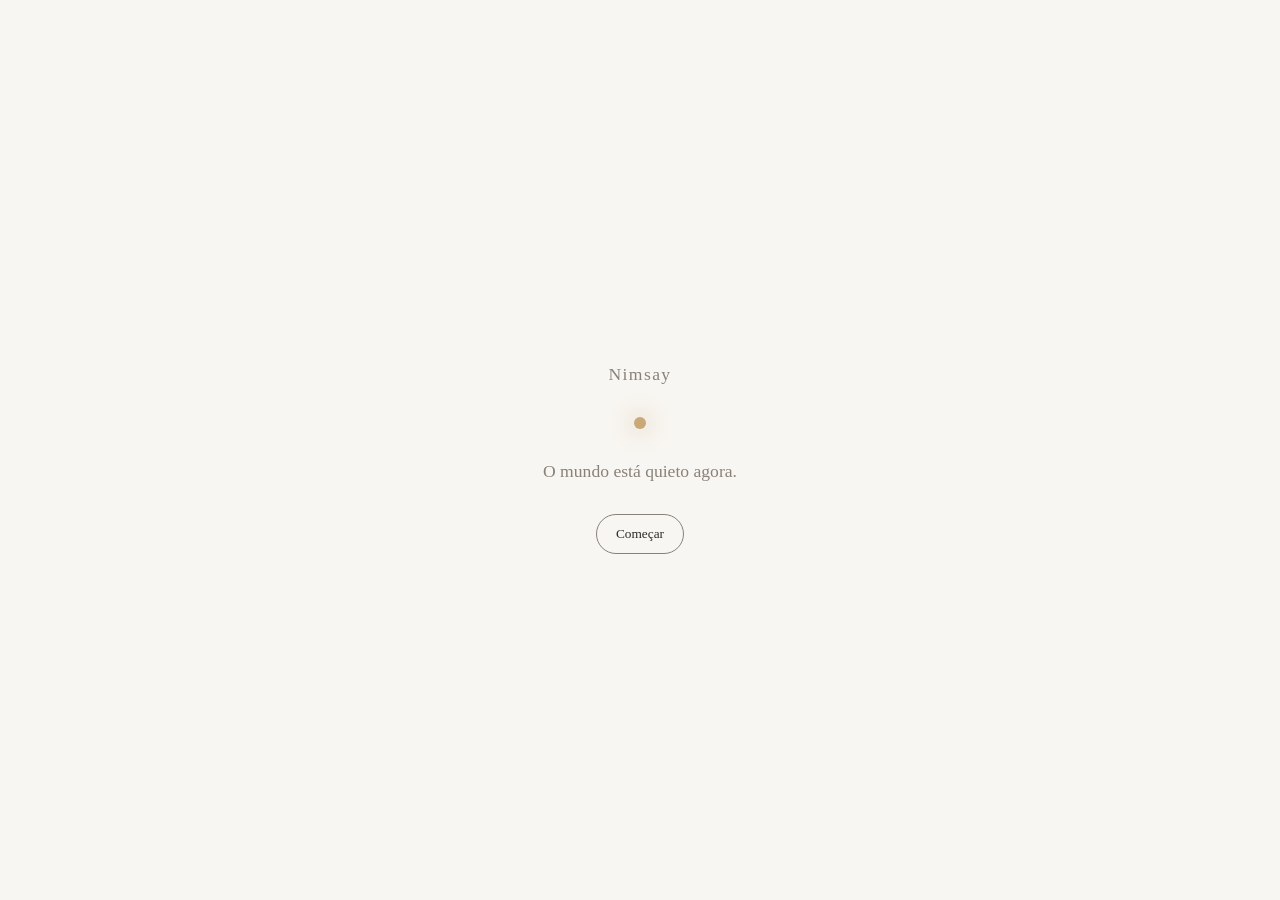
==== prototype/index.html @ 4e82e65d "adiciona entradas por data, arquivo de paginas, favicon e inclui ajustes de codigo" ====
<!DOCTYPE html>
<html lang="pt-BR">
<head>
  <meta charset="UTF-8" />

  <meta
    name="viewport"
    content="width=device-width, initial-scale=1.0, viewport-fit=cover"
  />

  <title>Nimsay</title>

  <link rel="icon" type="image/svg+xml" href="./favicon.svg" />
  <link rel="stylesheet" href="style.css" />
</head>

<body>
  <main class="container">

    <!-- Tela inicial -->
    <section id="welcome" class="welcome">
      <p class="brand">Nimsay</p>

      <div class="light-dot"></div>

      <p class="small-text">
        O mundo está quieto agora.
      </p>

      <button id="beginButton" type="button">
        Começar
      </button>
    </section>

    <!-- Área de escrita -->
    <section id="writingArea" class="writing-area hidden">

      <header class="topbar">
        <span id="dateText"></span>

        <div class="topbar-actions">
          <button
            id="todayButton"
            class="text-button hidden"
            type="button"
          >
            Hoje
          </button>

          <button
            id="archiveButton"
            class="text-button"
            type="button"
          >
            Páginas
          </button>

          <button id="themeButton" type="button">
            Modo escuro
          </button>
        </div>
      </header>

      <article class="paper">
        <div class="question-area">
          <p id="question" class="question">
            O que ainda não encontrou palavras?
          </p>

          <button
            id="newQuestionButton"
            class="question-button"
            type="button"
          >
            outra pergunta
          </button>
        </div>

        <textarea
          id="entry"
          placeholder="Escreva aqui, sem pressa..."
          aria-label="Página de escrita"
        ></textarea>

        <p id="saveStatus" class="save-status">
          Guardado neste navegador.
        </p>
      </article>

    </section>

    <!-- Área de páginas anteriores -->
    <section
      id="archiveArea"
      class="archive-area hidden"
      aria-labelledby="archiveTitle"
    >
      <div class="archive-panel">

        <header class="archive-header">
          <button
            id="backToWritingButton"
            class="text-button"
            type="button"
          >
            Voltar
          </button>

          <h1 id="archiveTitle">Páginas</h1>
        </header>

        <p class="archive-description">
          Palavras guardadas em outros dias.
        </p>

        <div
          id="entriesList"
          class="entries-list"
        ></div>

        <p
          id="emptyArchive"
          class="empty-archive hidden"
        >
          Ainda não há outras páginas guardadas.
        </p>

      </div>
    </section>

  </main>

  <script src="script.js"></script>
</body>
</html>
---- prototype/style.css ----
:root {
  --background: #f8f6f2;
  --paper: #fffdf9;
  --text: #2d2b2a;
  --muted: #8a8178;
  --accent: #c8a977;
}

body.dark {
  --background: #191816;
  --paper: #24221f;
  --text: #ece8e1;
  --muted: #aaa197;
  --accent: #d8b97f;
}

* {
  box-sizing: border-box;
}

body {
  margin: 0;
  font-family: Georgia, "Times New Roman", serif;
  background: var(--background);
  color: var(--text);

  min-height: 100vh;
  min-height: 100dvh;

  -webkit-text-size-adjust: 100%;
}

.container {
  width: 100%;
  min-height: 100vh;
  min-height: 100dvh;

  display: flex;
  flex-direction: column;
  justify-content: center;
  align-items: center;
}

/* Tela inicial */

.welcome {
  text-align: center;
  padding: 2rem;
}

.light-dot {
  width: 12px;
  height: 12px;
  background: var(--accent);
  border-radius: 50%;
  margin: 0 auto 2rem;
  box-shadow: 0 0 24px var(--accent);
}

.small-text {
  color: var(--muted);
  font-size: 1.1rem;
  margin-bottom: 2rem;
}

button {
  background: transparent;
  color: var(--text);
  border: 1px solid var(--muted);
  padding: 0.7rem 1.2rem;
  border-radius: 999px;
  cursor: pointer;
  font-family: inherit;
  transition: 0.2s ease;
}

button:hover {
  border-color: var(--accent);
  color: var(--accent);
}

/* Área de escrita */

.writing-area {
  width: 100%;
  max-width: 850px;
  padding: 2rem;
}

.topbar {
  display: flex;
  justify-content: space-between;
  align-items: center;
  color: var(--muted);
  font-size: 0.9rem;
  margin-bottom: 1.5rem;
}

.paper {
  background: var(--paper);
  min-height: 70vh;
  padding: 4rem;
  border-radius: 8px;
  box-shadow: 0 20px 60px rgba(0, 0, 0, 0.08);
}

.question-area {
  margin-bottom: 2rem;
}

.question {
  color: var(--muted);
  font-size: 1.1rem;
  margin-bottom: 0.75rem;
}

.question-button {
  border: none;
  padding: 0;
  color: var(--muted);
  font-size: 0.85rem;
  opacity: 0.7;
  border-radius: 0;
}

.question-button:hover {
  color: var(--accent);
  opacity: 1;
}

textarea {
  width: 100%;
  min-height: 420px;
  background: transparent;
  border: none;
  outline: none;
  resize: none;
  color: var(--text);
  font-family: Georgia, "Times New Roman", serif;
  font-size: 1.25rem;
  line-height: 1.8;
}

textarea::placeholder {
  color: var(--muted);
  opacity: 0.7;
}

.save-status {
  color: var(--muted);
  font-size: 0.85rem;
  margin-top: 1rem;
}

.brand {
  font-size: 1.1rem;
  letter-spacing: 0.08em;
  color: var(--muted);
  margin-bottom: 2rem;
}

.topbar-actions {
  display: flex;
  align-items: center;
  gap: 0.5rem;
}

.text-button {
  border: none;
  border-radius: 0;
  padding: 0.5rem;
  color: var(--muted);
}

.text-button:hover {
  color: var(--accent);
}

.archive-area {
  width: 100%;
  max-width: 850px;
  padding: 2rem;
}

.archive-panel {
  min-height: 70vh;
  padding: 3rem 4rem;

  background: var(--paper);
  border-radius: 8px;
  box-shadow: 0 20px 60px rgba(0, 0, 0, 0.08);
}

.archive-header {
  display: flex;
  align-items: center;
  gap: 1.5rem;
}

.archive-header h1 {
  margin: 0;
  font-size: 1.5rem;
  font-weight: normal;
}

.archive-description {
  margin: 1rem 0 2.5rem;
  color: var(--muted);
}

.entries-list {
  display: flex;
  flex-direction: column;
}

.entry-card {
  width: 100%;
  padding: 1.25rem 0;

  display: block;
  text-align: left;

  border: none;
  border-bottom: 1px solid color-mix(
    in srgb,
    var(--muted) 25%,
    transparent
  );
  border-radius: 0;

  background: transparent;
}

.entry-card:first-child {
  border-top: 1px solid color-mix(
    in srgb,
    var(--muted) 25%,
    transparent
  );
}

.entry-date {
  display: block;
  margin-bottom: 0.45rem;

  color: var(--text);
  font-size: 1rem;
}

.entry-preview {
  display: block;

  color: var(--muted);
  font-size: 0.9rem;
  line-height: 1.5;

  white-space: nowrap;
  overflow: hidden;
  text-overflow: ellipsis;
}

.empty-archive {
  color: var(--muted);
  line-height: 1.6;
}

@media (max-width: 720px) {
  body {
    overflow-x: hidden;
  }
  .container {
    width: 100%;
    min-height: 100vh;
    min-height: 100dvh;

    flex-direction: column;
    align-items: stretch;
    justify-content: flex-start;
  }

  .welcome {
    width: 100%;
    min-height: 100vh;
    min-height: 100dvh;

    display: flex;
    flex-direction: column;
    align-items: center;
    justify-content: center;

    padding:
      max(1.5rem, env(safe-area-inset-top))
      max(1.25rem, env(safe-area-inset-right))
      max(1.5rem, env(safe-area-inset-bottom))
      max(1.25rem, env(safe-area-inset-left));
  }

  .writing-area {
    width: 100%;
    max-width: none;
    min-width: 0;

    padding:
      max(0.9rem, env(safe-area-inset-top))
      max(0.8rem, env(safe-area-inset-right))
      max(1rem, env(safe-area-inset-bottom))
      max(0.8rem, env(safe-area-inset-left));
  }

  .topbar {
    gap: 0.75rem;
    margin-bottom: 0.9rem;
    padding: 0 0.2rem;
  }

  .topbar button {
    min-height: 44px;
    padding: 0.55rem 0.85rem;
  }

  .paper {
    min-height: calc(100dvh - 5.5rem);

    padding: 2rem 1.3rem;
    border-radius: 12px;

    box-shadow: 0 10px 30px rgba(0, 0, 0, 0.06);
  }

  .question-area {
    margin-bottom: 1.5rem;
  }

  .question {
    font-size: 1rem;
    line-height: 1.55;
    margin-bottom: 0.4rem;
  }

  .question-button {
    min-height: 44px;
    padding: 0.5rem 0;

    display: inline-flex;
    align-items: center;

    font-size: 0.85rem;
  }

  textarea {
    min-height: 58dvh;

    font-size: 1.08rem;
    line-height: 1.75;
  }

  .save-status {
    margin-top: 1.25rem;
    line-height: 1.5;
  }
}

.topbar {
  flex-wrap: wrap;
}

.topbar-actions {
  gap: 0.2rem;
}

.topbar-actions button {
  min-height: 44px;
}

.archive-area {
  width: 100%;
  max-width: none;

  padding:
    max(0.75rem, env(safe-area-inset-top))
    max(0.7rem, env(safe-area-inset-right))
    max(0.9rem, env(safe-area-inset-bottom))
    max(0.7rem, env(safe-area-inset-left));
}

.archive-panel {
  min-height: calc(100dvh - 1.5rem);
  padding: 2rem 1.3rem;
  border-radius: 12px;
}

.archive-header {
  gap: 1rem;
}

.archive-header h1 {
  font-size: 1.3rem;
}

.archive-description {
  margin-bottom: 2rem;
}

.entry-card {
  min-height: 72px;
  padding: 1rem 0;
}

@media (max-width: 390px) {
  .writing-area {
    padding-left: 0.55rem;
    padding-right: 0.55rem;
  }

  .paper {
    padding: 1.6rem 1.05rem;
    border-radius: 10px;
  }

  .topbar {
    font-size: 0.82rem;
  }

  textarea {
    font-size: 1rem;
    line-height: 1.7;
  }

  .question {
    font-size: 0.95rem;
  }
}

.archive-area {
  padding-left: 0.5rem;
  padding-right: 0.5rem;
}

.archive-panel {
  padding: 1.6rem 1rem;
  border-radius: 10px;
}

.topbar-actions {
  width: 100%;
  justify-content: flex-end;
}

.hidden {
  display: none !important;
}
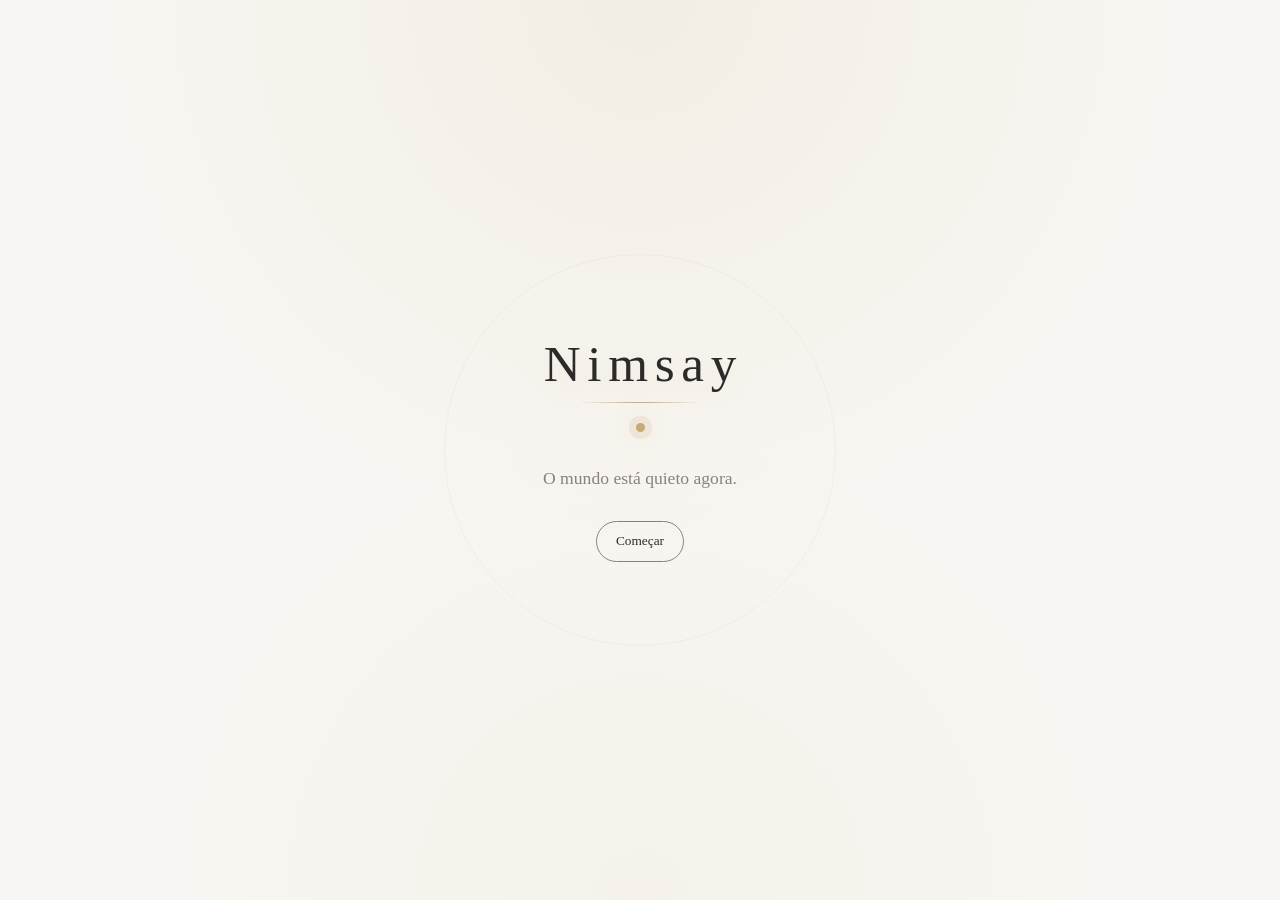
==== commit eea98f9f: "Refina interface e experiência de escrita" ====
--- a/prototype/index.html
+++ b/prototype/index.html
@@ -11,7 +11,7 @@
   <title>Nimsay</title>
 
   <link rel="icon" type="image/svg+xml" href="./favicon.svg" />
-  <link rel="stylesheet" href="style.css" />
+  <link rel="stylesheet" href="style.css?v=7" />
 </head>
 
 <body>
@@ -36,15 +36,18 @@
     <section id="writingArea" class="writing-area hidden">
 
       <header class="topbar">
-        <span id="dateText"></span>
+        <div class="topbar-identity">
+          <span class="topbar-brand">Nimsay</span>
+          <span id="dateText"></span>
+        </div>
 
         <div class="topbar-actions">
           <button
-            id="todayButton"
-            class="text-button hidden"
+            id="newWritingButton"
+            class="text-button"
             type="button"
           >
-            Hoje
+            Nova escrita
           </button>
 
           <button
@@ -62,6 +65,21 @@
       </header>
 
       <article class="paper">
+        <p
+          id="writingNotice"
+          class="writing-notice"
+          aria-live="polite"
+        ></p>
+
+        <input
+          id="writingTitle"
+          class="writing-title"
+          type="text"
+          placeholder="Um nome para esta escrita, se quiser..."
+          aria-label="Título da escrita"
+          autocomplete="off"
+        />
+
         <div class="question-area">
           <p id="question" class="question">
             O que ainda não encontrou palavras?
@@ -71,8 +89,10 @@
             id="newQuestionButton"
             class="question-button"
             type="button"
+            aria-label="Mostrar outra pergunta"
+            title="Outra pergunta"
           >
-            outra pergunta
+            <span aria-hidden="true">↻</span>
           </button>
         </div>
 
@@ -82,9 +102,20 @@
           aria-label="Página de escrita"
         ></textarea>
 
-        <p id="saveStatus" class="save-status">
-          Guardado neste navegador.
-        </p>
+        <div class="writing-footer">
+          <p id="saveStatus" class="save-status">
+            Nada guardado ainda.
+          </p>
+
+          <button
+            id="finishButton"
+            class="text-button"
+            type="button"
+            disabled
+          >
+            Finalizar
+          </button>
+        </div>
       </article>
 
     </section>
@@ -107,10 +138,18 @@
           </button>
 
           <h1 id="archiveTitle">Páginas</h1>
+
+          <button
+            id="archiveNewWritingButton"
+            class="text-button archive-new-writing"
+            type="button"
+          >
+            Nova escrita
+          </button>
         </header>
 
         <p class="archive-description">
-          Palavras guardadas em outros dias.
+          Palavras guardadas em outros momentos.
         </p>
 
         <div
@@ -122,7 +161,7 @@
           id="emptyArchive"
           class="empty-archive hidden"
         >
-          Ainda não há outras páginas guardadas.
+          Ainda não há páginas guardadas.
         </p>
 
       </div>
@@ -130,6 +169,7 @@
 
   </main>
 
-  <script src="script.js"></script>
+  <script src="pdf-export.js"></script>
+  <script src="script.js?v=3"></script>
 </body>
-</html>+</html>
--- a/prototype/style.css
+++ b/prototype/style.css
@@ -4,6 +4,9 @@
   --text: #2d2b2a;
   --muted: #8a8178;
   --accent: #c8a977;
+  --accent-soft: rgba(200, 169, 119, 0.16);
+  --line: rgba(138, 129, 120, 0.2);
+  --paper-shadow: rgba(62, 51, 38, 0.09);
 }
 
 body.dark {
@@ -12,6 +15,9 @@
   --text: #ece8e1;
   --muted: #aaa197;
   --accent: #d8b97f;
+  --accent-soft: rgba(216, 185, 127, 0.12);
+  --line: rgba(170, 161, 151, 0.16);
+  --paper-shadow: rgba(0, 0, 0, 0.3);
 }
 
 * {
@@ -21,13 +27,30 @@
 body {
   margin: 0;
   font-family: Georgia, "Times New Roman", serif;
-  background: var(--background);
+  background:
+    radial-gradient(
+      circle at 50% 0,
+      color-mix(in srgb, var(--accent-soft) 70%, transparent),
+      transparent 34rem
+    ),
+    radial-gradient(
+      circle at 50% 100%,
+      color-mix(in srgb, var(--accent-soft) 38%, transparent),
+      transparent 30rem
+    ),
+    var(--background);
   color: var(--text);
 
   min-height: 100vh;
   min-height: 100dvh;
 
   -webkit-text-size-adjust: 100%;
+  transition: background-color 0.35s ease, color 0.35s ease;
+}
+
+::selection {
+  background: var(--accent-soft);
+  color: var(--text);
 }
 
 .container {
@@ -39,22 +62,41 @@
   flex-direction: column;
   justify-content: center;
   align-items: center;
+  overflow-x: clip;
 }
 
 /* Tela inicial */
 
 .welcome {
+  position: relative;
+  width: min(100%, 34rem);
   text-align: center;
-  padding: 2rem;
+  padding: 3rem;
+}
+
+.welcome::before {
+  content: "";
+  position: absolute;
+  left: 50%;
+  top: 50%;
+  width: min(68vw, 390px);
+  aspect-ratio: 1;
+  z-index: -1;
+  border: 1px solid var(--line);
+  border-radius: 50%;
+  transform: translate(-50%, -50%);
+  opacity: 0.38;
 }
 
 .light-dot {
-  width: 12px;
-  height: 12px;
+  width: 9px;
+  height: 9px;
   background: var(--accent);
   border-radius: 50%;
-  margin: 0 auto 2rem;
-  box-shadow: 0 0 24px var(--accent);
+  margin: 0 auto 2.25rem;
+  box-shadow:
+    0 0 0 7px var(--accent-soft),
+    0 0 30px var(--accent);
 }
 
 .small-text {
@@ -71,12 +113,37 @@
   border-radius: 999px;
   cursor: pointer;
   font-family: inherit;
-  transition: 0.2s ease;
+  transition:
+    color 0.2s ease,
+    border-color 0.2s ease,
+    background-color 0.2s ease,
+    transform 0.2s ease;
 }
 
 button:hover {
   border-color: var(--accent);
   color: var(--accent);
+  background: var(--accent-soft);
+}
+
+button:focus-visible,
+input:focus-visible {
+  outline: 2px solid color-mix(in srgb, var(--accent) 72%, transparent);
+  outline-offset: 4px;
+}
+
+textarea:focus-visible {
+  outline: none;
+}
+
+button:disabled {
+  cursor: default;
+  opacity: 0.55;
+}
+
+button:disabled:hover {
+  border-color: var(--muted);
+  color: var(--text);
 }
 
 /* Área de escrita */
@@ -97,35 +164,90 @@
 }
 
 .paper {
+  position: relative;
   background: var(--paper);
   min-height: 70vh;
   padding: 4rem;
-  border-radius: 8px;
-  box-shadow: 0 20px 60px rgba(0, 0, 0, 0.08);
+  border: 1px solid var(--line);
+  border-radius: 12px;
+  box-shadow:
+    0 1px 0 rgba(255, 255, 255, 0.5) inset,
+    0 22px 64px var(--paper-shadow);
+  transition:
+    background-color 0.35s ease,
+    border-color 0.35s ease,
+    box-shadow 0.35s ease;
+}
+
+.writing-title {
+  width: 100%;
+  margin: 0 0 2.5rem;
+  padding: 0;
+
+  background: transparent;
+  border: none;
+  outline: none;
+
+  color: var(--text);
+  font-family: Georgia, "Times New Roman", serif;
+  font-size: 1.55rem;
+  line-height: 1.4;
+  border-bottom: 1px solid transparent;
+  transition:
+    border-color 0.2s ease,
+    color 0.2s ease;
+}
+
+.writing-title:focus-visible {
+  outline: none;
+  border-bottom-color: var(--line);
+}
+
+.writing-title::placeholder {
+  color: var(--muted);
+  opacity: 0.65;
 }
 
 .question-area {
   margin-bottom: 2rem;
+  display: flex;
+  align-items: flex-start;
+  justify-content: space-between;
+  gap: 1rem;
 }
 
 .question {
+  flex: 1;
   color: var(--muted);
   font-size: 1.1rem;
-  margin-bottom: 0.75rem;
+  line-height: 1.55;
+  margin: 0;
 }
 
 .question-button {
-  border: none;
+  width: 2rem;
+  min-width: 2rem;
+  height: 2rem;
   padding: 0;
-  color: var(--muted);
-  font-size: 0.85rem;
-  opacity: 0.7;
-  border-radius: 0;
+
+  display: inline-flex;
+  align-items: center;
+  justify-content: center;
+
+  border: 1px solid transparent;
+  color: var(--muted);
+  font-size: 1.15rem;
+  line-height: 1;
+  opacity: 0.65;
+  border-radius: 50%;
 }
 
 .question-button:hover {
   color: var(--accent);
+  border-color: var(--line);
+  background: var(--accent-soft);
   opacity: 1;
+  transform: rotate(24deg);
 }
 
 textarea {
@@ -139,6 +261,68 @@
   font-family: Georgia, "Times New Roman", serif;
   font-size: 1.25rem;
   line-height: 1.8;
+
+  scrollbar-width: thin;
+  scrollbar-color: transparent transparent;
+  transition: scrollbar-color 0.25s ease;
+}
+
+.writing-notice {
+  position: absolute;
+  top: 1.25rem;
+  left: 50%;
+  margin: 0;
+  padding: 0.35rem 0.7rem;
+
+  color: var(--muted);
+  background: color-mix(in srgb, var(--paper) 88%, transparent);
+  border: 1px solid var(--line);
+  border-radius: 999px;
+
+  font-size: 0.72rem;
+  letter-spacing: 0.08em;
+  text-transform: lowercase;
+
+  opacity: 0;
+  transform: translate(-50%, -4px);
+  pointer-events: none;
+  transition:
+    opacity 0.25s ease,
+    transform 0.25s ease;
+}
+
+.writing-notice.visible {
+  opacity: 1;
+  transform: translate(-50%, 0);
+}
+
+textarea:hover,
+textarea:focus {
+  scrollbar-color:
+    color-mix(in srgb, var(--accent) 72%, transparent)
+    transparent;
+}
+
+textarea::-webkit-scrollbar {
+  width: 7px;
+}
+
+textarea::-webkit-scrollbar-track {
+  background: transparent;
+}
+
+textarea::-webkit-scrollbar-thumb {
+  background: transparent;
+  border-radius: 999px;
+}
+
+textarea:hover::-webkit-scrollbar-thumb,
+textarea:focus::-webkit-scrollbar-thumb {
+  background: color-mix(in srgb, var(--accent) 72%, transparent);
+}
+
+textarea::-webkit-scrollbar-thumb:hover {
+  background: var(--accent);
 }
 
 textarea::placeholder {
@@ -149,14 +333,68 @@
 .save-status {
   color: var(--muted);
   font-size: 0.85rem;
+  margin: 0;
+}
+
+.writing-footer {
   margin-top: 1rem;
+
+  display: flex;
+  align-items: center;
+  justify-content: space-between;
+  gap: 1rem;
 }
 
 .brand {
-  font-size: 1.1rem;
-  letter-spacing: 0.08em;
-  color: var(--muted);
-  margin-bottom: 2rem;
+  position: relative;
+  width: fit-content;
+  margin: 0 auto 2.1rem;
+  color: var(--text);
+  font-size: clamp(2.2rem, 7vw, 3.2rem);
+  font-weight: normal;
+  letter-spacing: 0.13em;
+  line-height: 1;
+  text-indent: 0;
+  padding-left: 0.13em;
+  text-shadow: 0 10px 28px var(--accent-soft);
+}
+
+.brand::after {
+  content: "";
+  position: absolute;
+  left: 20%;
+  right: 20%;
+  bottom: -0.85rem;
+  height: 1px;
+  background: linear-gradient(
+    90deg,
+    transparent,
+    var(--accent),
+    transparent
+  );
+}
+
+.topbar-identity {
+  display: flex;
+  align-items: center;
+  gap: 0.8rem;
+}
+
+.topbar-brand {
+  color: var(--text);
+  font-size: 1.05rem;
+  letter-spacing: 0.11em;
+}
+
+.topbar-brand::after {
+  content: "";
+  display: inline-block;
+  width: 3px;
+  height: 3px;
+  margin-left: 0.8rem;
+  vertical-align: middle;
+  background: var(--accent);
+  border-radius: 50%;
 }
 
 .topbar-actions {
@@ -174,6 +412,7 @@
 
 .text-button:hover {
   color: var(--accent);
+  background: transparent;
 }
 
 .archive-area {
@@ -187,8 +426,31 @@
   padding: 3rem 4rem;
 
   background: var(--paper);
-  border-radius: 8px;
-  box-shadow: 0 20px 60px rgba(0, 0, 0, 0.08);
+  border: 1px solid var(--line);
+  border-radius: 12px;
+  box-shadow: 0 22px 64px var(--paper-shadow);
+}
+
+.welcome,
+.writing-area,
+.archive-area {
+  transition:
+    opacity 0.22s ease,
+    transform 0.22s ease,
+    filter 0.22s ease;
+}
+
+.view-entering {
+  opacity: 0;
+  transform: translateY(8px);
+  filter: blur(2px);
+}
+
+.view-leaving {
+  opacity: 0;
+  transform: translateY(-6px);
+  filter: blur(1px);
+  pointer-events: none;
 }
 
 .archive-header {
@@ -203,6 +465,10 @@
   font-weight: normal;
 }
 
+.archive-new-writing {
+  margin-left: auto;
+}
+
 .archive-description {
   margin: 1rem 0 2.5rem;
   color: var(--muted);
@@ -213,25 +479,18 @@
   flex-direction: column;
 }
 
-.entry-card {
-  width: 100%;
-  padding: 1.25rem 0;
-
-  display: block;
-  text-align: left;
-
-  border: none;
+.entry-row {
+  display: flex;
+  align-items: stretch;
+
   border-bottom: 1px solid color-mix(
     in srgb,
     var(--muted) 25%,
     transparent
   );
-  border-radius: 0;
-
-  background: transparent;
-}
-
-.entry-card:first-child {
+}
+
+.entry-row:first-child {
   border-top: 1px solid color-mix(
     in srgb,
     var(--muted) 25%,
@@ -239,12 +498,74 @@
   );
 }
 
+.entry-card {
+  width: auto;
+  min-width: 0;
+  flex: 1;
+  padding: 1.25rem 0;
+
+  display: block;
+  text-align: left;
+
+  border: none;
+  border-radius: 0;
+
+  background: transparent;
+}
+
+.entry-card:hover {
+  background: transparent;
+  transform: translateX(4px);
+}
+
+.download-button {
+  width: 48px;
+  min-width: 48px;
+  padding: 0;
+
+  display: inline-flex;
+  align-items: center;
+  justify-content: center;
+
+  border: none;
+  border-radius: 0;
+  color: var(--muted);
+  font-size: 1.15rem;
+}
+
+.download-button:hover {
+  border: none;
+  color: var(--accent);
+}
+
+.entry-meta {
+  display: flex;
+  align-items: center;
+  justify-content: space-between;
+  gap: 1rem;
+  margin-bottom: 0.45rem;
+}
+
 .entry-date {
-  display: block;
-  margin-bottom: 0.45rem;
-
   color: var(--text);
   font-size: 1rem;
+}
+
+.entry-status {
+  color: var(--muted);
+  font-size: 0.78rem;
+}
+
+.entry-title {
+  min-width: 0;
+
+  color: var(--text);
+  font-size: 1.05rem;
+  line-height: 1.4;
+
+  white-space: nowrap;
+  overflow: hidden;
+  text-overflow: ellipsis;
 }
 
 .entry-preview {
@@ -295,6 +616,10 @@
       max(1.25rem, env(safe-area-inset-left));
   }
 
+  .welcome::before {
+    width: min(84vw, 360px);
+  }
+
   .writing-area {
     width: 100%;
     max-width: none;
@@ -313,6 +638,11 @@
     padding: 0 0.2rem;
   }
 
+  .topbar-identity {
+    width: 100%;
+    justify-content: space-between;
+  }
+
   .topbar button {
     min-height: 44px;
     padding: 0.55rem 0.85rem;
@@ -331,20 +661,22 @@
     margin-bottom: 1.5rem;
   }
 
+  .writing-title {
+    margin-bottom: 1.75rem;
+    font-size: 1.3rem;
+  }
+
   .question {
     font-size: 1rem;
     line-height: 1.55;
-    margin-bottom: 0.4rem;
   }
 
   .question-button {
-    min-height: 44px;
-    padding: 0.5rem 0;
-
-    display: inline-flex;
-    align-items: center;
-
-    font-size: 0.85rem;
+    width: 44px;
+    min-width: 44px;
+    height: 44px;
+    margin-top: -0.45rem;
+    font-size: 1.2rem;
   }
 
   textarea {
@@ -355,10 +687,12 @@
   }
 
   .save-status {
+    line-height: 1.5;
+  }
+
+  .writing-footer {
     margin-top: 1.25rem;
-    line-height: 1.5;
-  }
-}
+  }
 
 .topbar {
   flex-wrap: wrap;
@@ -391,6 +725,7 @@
 
 .archive-header {
   gap: 1rem;
+  flex-wrap: wrap;
 }
 
 .archive-header h1 {
@@ -404,6 +739,7 @@
 .entry-card {
   min-height: 72px;
   padding: 1rem 0;
+}
 }
 
 @media (max-width: 390px) {
@@ -429,7 +765,10 @@
   .question {
     font-size: 0.95rem;
   }
-}
+
+  .writing-title {
+    font-size: 1.2rem;
+  }
 
 .archive-area {
   padding-left: 0.5rem;
@@ -445,7 +784,17 @@
   width: 100%;
   justify-content: flex-end;
 }
+}
 
 .hidden {
   display: none !important;
-}+}
+
+@media (prefers-reduced-motion: reduce) {
+  *,
+  *::before,
+  *::after {
+    scroll-behavior: auto !important;
+    transition-duration: 0.01ms !important;
+  }
+}
